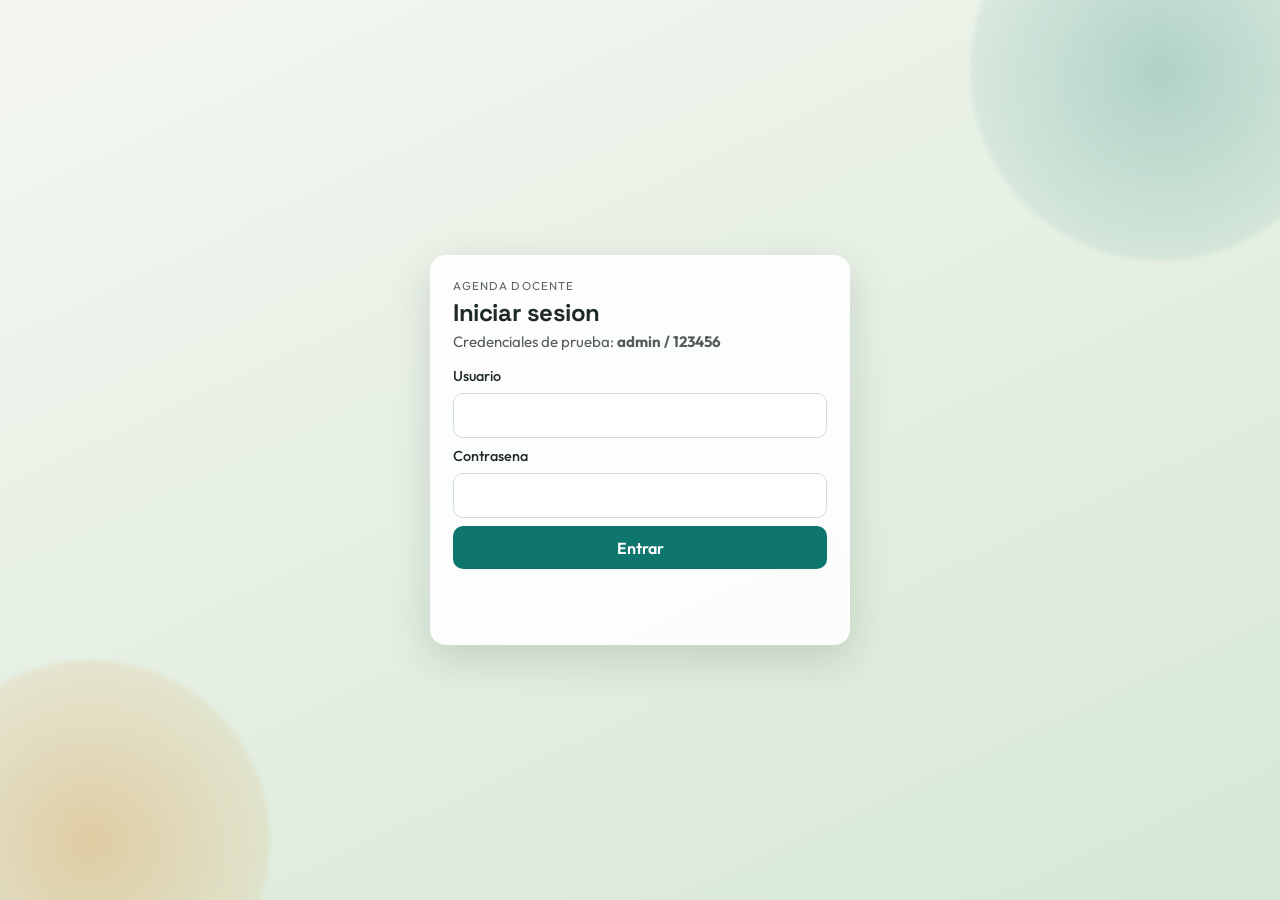
==== index.html @ a6b36d60 "feat: login local, agenda de cursos y deploy en firebase hosting" ====
<!doctype html>
<html lang="es">
<head>
  <meta charset="UTF-8" />
  <meta name="viewport" content="width=device-width, initial-scale=1.0" />
  <title>agendaDocente | Login</title>
  <link rel="preconnect" href="https://fonts.googleapis.com" />
  <link rel="preconnect" href="https://fonts.gstatic.com" crossorigin />
  <link href="https://fonts.googleapis.com/css2?family=Outfit:wght@400;500;700&family=Space+Grotesk:wght@500;700&display=swap" rel="stylesheet" />
  <link rel="stylesheet" href="styles.css" />
</head>
<body class="login-page">
  <main class="login-shell">
    <section class="login-card reveal">
      <p class="eyebrow">Agenda Docente</p>
      <h1>Iniciar sesion</h1>
      <p class="hint">Credenciales de prueba: <strong>admin / 123456</strong></p>

      <form id="loginForm" class="login-form" autocomplete="off">
        <label for="username">Usuario</label>
        <input id="username" name="username" required />

        <label for="password">Contrasena</label>
        <input id="password" name="password" type="password" required />

        <button type="submit">Entrar</button>
      </form>

      <p id="loginMessage" class="message" aria-live="polite"></p>
    </section>
  </main>

  <script type="module" src="js/index.js"></script>
</body>
</html>
---- styles.css ----
:root {
  --bg-top: #f4f7f1;
  --bg-bottom: #d6e8d5;
  --ink: #1e2a26;
  --accent: #0f766e;
  --accent-2: #d97706;
  --danger: #b42318;
  --card: rgba(255, 255, 255, 0.88);
  --line: #d0dfd2;
  --pending: #9a6700;
  --progress: #0a66c2;
  --done: #18794e;
  --shadow: 0 14px 40px rgba(12, 36, 26, 0.15);
}

* {
  box-sizing: border-box;
}

body {
  margin: 0;
  min-height: 100vh;
  font-family: 'Outfit', sans-serif;
  color: var(--ink);
  background: linear-gradient(155deg, var(--bg-top), var(--bg-bottom));
  position: relative;
  overflow-x: hidden;
}

body::before,
body::after {
  content: '';
  position: fixed;
  border-radius: 50%;
  z-index: -1;
  filter: blur(2px);
}

body::before {
  width: 380px;
  height: 380px;
  background: radial-gradient(circle, rgba(15, 118, 110, 0.25), rgba(15, 118, 110, 0));
  top: -120px;
  right: -70px;
}

body::after {
  width: 360px;
  height: 360px;
  background: radial-gradient(circle, rgba(217, 119, 6, 0.28), rgba(217, 119, 6, 0));
  bottom: -120px;
  left: -90px;
}

h1,
h2,
h3 {
  font-family: 'Space Grotesk', sans-serif;
  letter-spacing: -0.02em;
  margin: 0;
}

.eyebrow {
  text-transform: uppercase;
  letter-spacing: 0.1em;
  font-size: 0.72rem;
  margin: 0 0 0.2rem;
  color: rgba(31, 42, 38, 0.72);
}

.reveal {
  animation: rise 420ms ease both;
}

@keyframes rise {
  from {
    transform: translateY(12px);
    opacity: 0;
  }
  to {
    transform: translateY(0);
    opacity: 1;
  }
}

button,
input,
select {
  font: inherit;
}

button {
  border: 0;
  border-radius: 10px;
  padding: 0.7rem 1rem;
  cursor: pointer;
  background: var(--accent);
  color: #fff;
  font-weight: 600;
  transition: transform 120ms ease, filter 120ms ease;
}

button:hover {
  transform: translateY(-1px);
  filter: brightness(1.04);
}

button.secondary {
  background: #f0f5f2;
  color: var(--ink);
  border: 1px solid var(--line);
}

input,
select {
  border: 1px solid var(--line);
  border-radius: 10px;
  background: #fff;
  padding: 0.7rem 0.8rem;
  width: 100%;
}

.login-shell {
  min-height: 100vh;
  display: grid;
  place-items: center;
  padding: 1rem;
}

.login-card {
  width: min(420px, 100%);
  background: var(--card);
  backdrop-filter: blur(3px);
  border: 1px solid rgba(255, 255, 255, 0.55);
  border-radius: 16px;
  box-shadow: var(--shadow);
  padding: 1.4rem;
}

.login-card h1 {
  margin-bottom: 0.25rem;
}

.hint {
  margin-top: 0;
  margin-bottom: 1rem;
  color: rgba(31, 42, 38, 0.76);
  font-size: 0.94rem;
}

.login-form {
  display: grid;
  gap: 0.55rem;
}

.login-form label {
  font-size: 0.9rem;
  font-weight: 500;
}

.message {
  margin-top: 0.9rem;
  min-height: 1.4rem;
  font-weight: 500;
}

.message.error {
  color: var(--danger);
}

.message.success {
  color: var(--done);
}

.topbar {
  width: min(1120px, 95%);
  margin: 1.5rem auto 0.8rem;
  display: flex;
  justify-content: space-between;
  gap: 1rem;
  align-items: center;
}

.layout {
  width: min(1120px, 95%);
  margin: 0 auto 2rem;
  display: grid;
  gap: 1rem;
}

.panel,
.courses-section,
.course-card {
  background: var(--card);
  border: 1px solid rgba(255, 255, 255, 0.65);
  border-radius: 14px;
  box-shadow: var(--shadow);
}

.panel,
.courses-section {
  padding: 1rem;
}

.course-form {
  display: grid;
  gap: 0.6rem;
  grid-template-columns: repeat(4, minmax(0, 1fr));
}

.courses-grid {
  margin-top: 0.8rem;
  display: grid;
  grid-template-columns: repeat(auto-fill, minmax(270px, 1fr));
  gap: 0.9rem;
}

.course-card {
  padding: 0.9rem;
  border-top: 6px solid var(--school-color, var(--accent));
}

.school-banner {
  margin: -0.9rem -0.9rem 0.75rem;
  padding: 0.45rem 0.85rem;
  border-radius: 12px 12px 10px 10px;
  background: var(--school-color, var(--accent));
  color: #fff;
  font-size: 0.82rem;
  letter-spacing: 0.03em;
  text-transform: uppercase;
  font-weight: 700;
}

.course-card header {
  display: flex;
  justify-content: space-between;
  gap: 0.6rem;
  align-items: center;
}

.card-actions {
  display: flex;
  gap: 0.35rem;
}

.icon-btn {
  width: 34px;
  height: 34px;
  padding: 0;
  border-radius: 8px;
  background: #f5faf8;
  color: var(--ink);
  border: 1px solid var(--line);
  display: grid;
  place-items: center;
}

.icon-btn svg {
  width: 16px;
  height: 16px;
  fill: currentColor;
  pointer-events: none;
}

.edit-course,
.edit-task {
  color: #075985;
  background: #eef9ff;
  border-color: #c6e7f7;
}

.delete-course,
.delete-task {
  color: #b42318;
  background: #fff3f2;
  border-color: #f2cfcc;
}

.meta {
  margin: 0.35rem 0;
  color: rgba(30, 42, 38, 0.85);
}

.materia {
  font-weight: 700;
}

.toggle-panel {
  margin-top: 0.45rem;
  background: var(--accent-2);
}

.tasks-panel {
  margin-top: 0.8rem;
  border-top: 1px dashed var(--line);
  padding-top: 0.7rem;
}

.tasks-list {
  list-style: none;
  margin: 0;
  padding: 0;
  display: grid;
  gap: 0.5rem;
}

.task-item {
  display: grid;
  grid-template-columns: 1fr auto auto;
  gap: 0.45rem;
  align-items: center;
  border: 1px solid var(--line);
  border-left: 6px solid var(--pending);
  border-radius: 10px;
  background: #fff;
  padding: 0.55rem;
}

.task-item.status-en-proceso {
  border-left-color: var(--progress);
}

.task-item.status-finalizada {
  border-left-color: var(--done);
}

.task-item .task-text {
  font-weight: 500;
}

.task-actions {
  display: flex;
  gap: 0.32rem;
}

.task-form {
  margin-top: 0.7rem;
  display: grid;
  grid-template-columns: 1fr auto;
  gap: 0.5rem;
}

.empty {
  margin: 0.3rem 0 0;
  color: rgba(31, 42, 38, 0.7);
  font-style: italic;
}

.hidden {
  display: none;
}

.sr-only {
  position: absolute;
  width: 1px;
  height: 1px;
  padding: 0;
  margin: -1px;
  overflow: hidden;
  clip: rect(0, 0, 0, 0);
  border: 0;
}

@media (max-width: 920px) {
  .course-form {
    grid-template-columns: 1fr 1fr;
  }
}

@media (max-width: 640px) {
  .topbar {
    align-items: flex-start;
    flex-direction: column;
  }

  .course-form {
    grid-template-columns: 1fr;
  }

  .task-item {
    grid-template-columns: 1fr;
  }

  .task-actions {
    justify-content: flex-end;
  }

  .task-form {
    grid-template-columns: 1fr;
  }
}
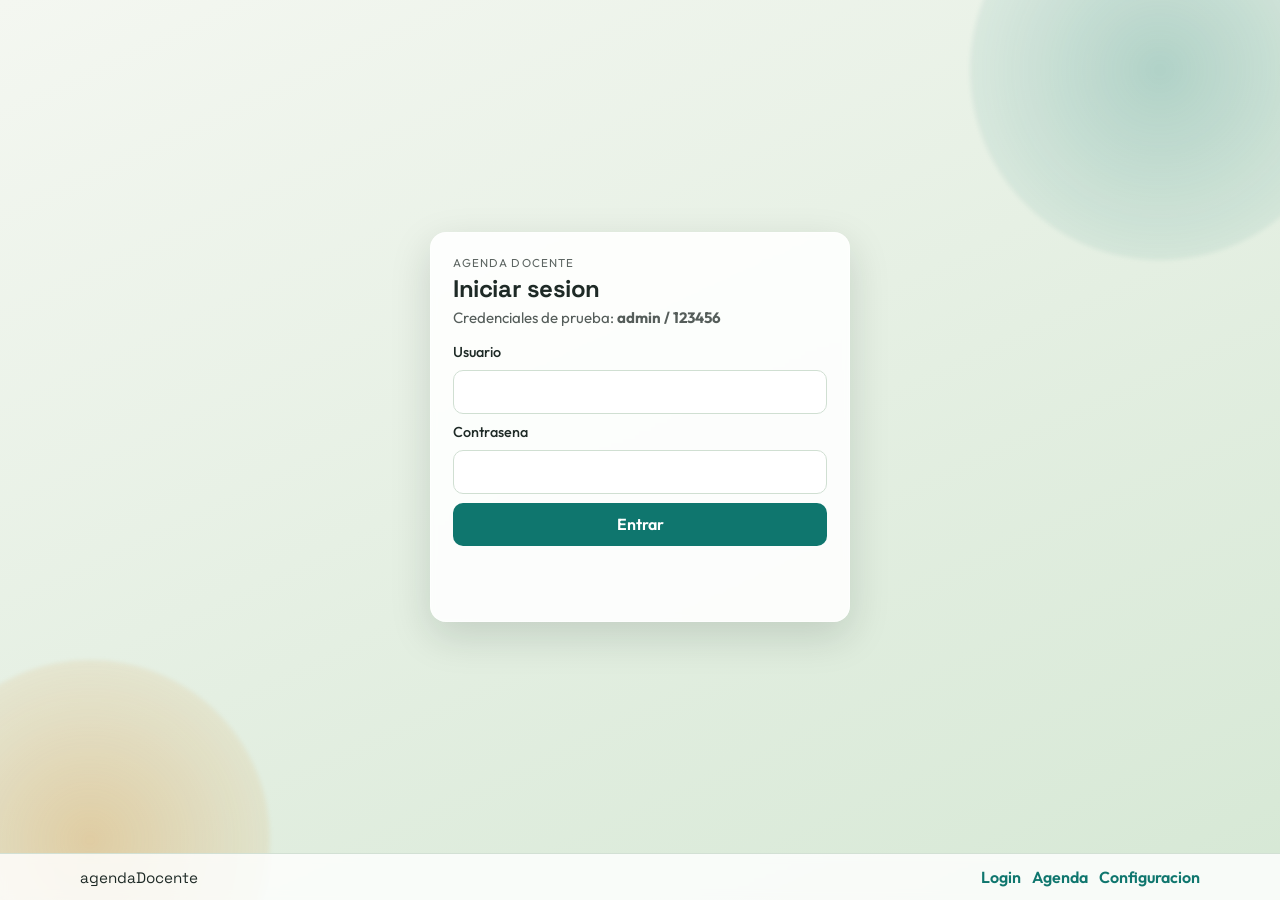
==== commit a3a19235: "feat: footer compartido y configuracion de color por escuela" ====
--- a/index.html
+++ b/index.html
@@ -30,6 +30,9 @@
     </section>
   </main>
 
+  <div data-shared-footer></div>
+
+  <script type="module" src="js/shared-footer.js"></script>
   <script type="module" src="js/index.js"></script>
 </body>
 </html>
--- a/styles.css
+++ b/styles.css
@@ -20,6 +20,8 @@
 body {
   margin: 0;
   min-height: 100vh;
+  display: flex;
+  flex-direction: column;
   font-family: 'Outfit', sans-serif;
   color: var(--ink);
   background: linear-gradient(155deg, var(--bg-top), var(--bg-bottom));
@@ -105,10 +107,22 @@
   filter: brightness(1.04);
 }
 
-button.secondary {
+.secondary {
   background: #f0f5f2;
   color: var(--ink);
   border: 1px solid var(--line);
+  border-radius: 10px;
+  padding: 0.7rem 1rem;
+  font-weight: 600;
+}
+
+.secondary:hover {
+  filter: brightness(1.03);
+}
+
+a.link-btn {
+  text-decoration: none;
+  display: inline-block;
 }
 
 input,
@@ -121,7 +135,8 @@
 }
 
 .login-shell {
-  min-height: 100vh;
+  flex: 1;
+  min-height: 0;
   display: grid;
   place-items: center;
   padding: 1rem;
@@ -186,6 +201,7 @@
   margin: 0 auto 2rem;
   display: grid;
   gap: 1rem;
+  flex: 1;
 }
 
 .panel,
@@ -347,6 +363,124 @@
   font-style: italic;
 }
 
+.config-layout {
+  width: min(1120px, 95%);
+  margin: 0 auto 1.5rem;
+  display: grid;
+  grid-template-columns: minmax(0, 1fr) minmax(0, 1fr);
+  gap: 1rem;
+  flex: 1;
+}
+
+.config-panel h2 {
+  margin-bottom: 0.2rem;
+}
+
+.config-note {
+  margin: 0 0 0.9rem;
+  color: rgba(31, 42, 38, 0.75);
+}
+
+.config-form {
+  display: grid;
+  gap: 0.55rem;
+  grid-template-columns: 1.2fr 0.6fr auto auto;
+}
+
+#configColor {
+  min-width: 64px;
+  padding: 0.28rem;
+  height: 43px;
+}
+
+.color-list {
+  list-style: none;
+  margin: 0.4rem 0 0;
+  padding: 0;
+  display: grid;
+  gap: 0.5rem;
+}
+
+.color-item {
+  display: grid;
+  grid-template-columns: 18px minmax(0, 1fr) auto auto;
+  align-items: center;
+  gap: 0.6rem;
+  border: 1px solid var(--line);
+  border-radius: 10px;
+  background: #fff;
+  padding: 0.5rem 0.65rem;
+}
+
+.color-swatch {
+  width: 18px;
+  height: 18px;
+  border-radius: 50%;
+  border: 1px solid rgba(0, 0, 0, 0.12);
+}
+
+.color-name {
+  font-weight: 600;
+}
+
+.color-mode {
+  font-size: 0.84rem;
+  border-radius: 999px;
+  padding: 0.2rem 0.55rem;
+}
+
+.color-mode.custom {
+  background: #e7f8ef;
+  color: #18794e;
+}
+
+.color-mode.default {
+  background: #f5f5f5;
+  color: #425466;
+}
+
+[data-shared-footer] {
+  margin-top: auto;
+}
+
+.app-footer {
+  border-top: 1px solid rgba(208, 223, 210, 0.95);
+  background: rgba(255, 255, 255, 0.82);
+  backdrop-filter: blur(4px);
+}
+
+.footer-inner {
+  width: min(1120px, 95%);
+  margin: 0 auto;
+  padding: 0.8rem 0;
+  display: flex;
+  justify-content: space-between;
+  align-items: center;
+  gap: 0.9rem;
+}
+
+.footer-brand {
+  margin: 0;
+  font-family: 'Space Grotesk', sans-serif;
+  font-size: 0.95rem;
+}
+
+.footer-nav {
+  display: flex;
+  gap: 0.7rem;
+  flex-wrap: wrap;
+}
+
+.footer-nav a {
+  color: #0f766e;
+  text-decoration: none;
+  font-weight: 600;
+}
+
+.footer-nav a:hover {
+  text-decoration: underline;
+}
+
 .hidden {
   display: none;
 }
@@ -389,4 +523,21 @@
   .task-form {
     grid-template-columns: 1fr;
   }
-}
+
+  .config-layout {
+    grid-template-columns: 1fr;
+  }
+
+  .config-form {
+    grid-template-columns: 1fr;
+  }
+
+  .color-item {
+    grid-template-columns: 18px minmax(0, 1fr);
+  }
+
+  .footer-inner {
+    flex-direction: column;
+    align-items: flex-start;
+  }
+}
